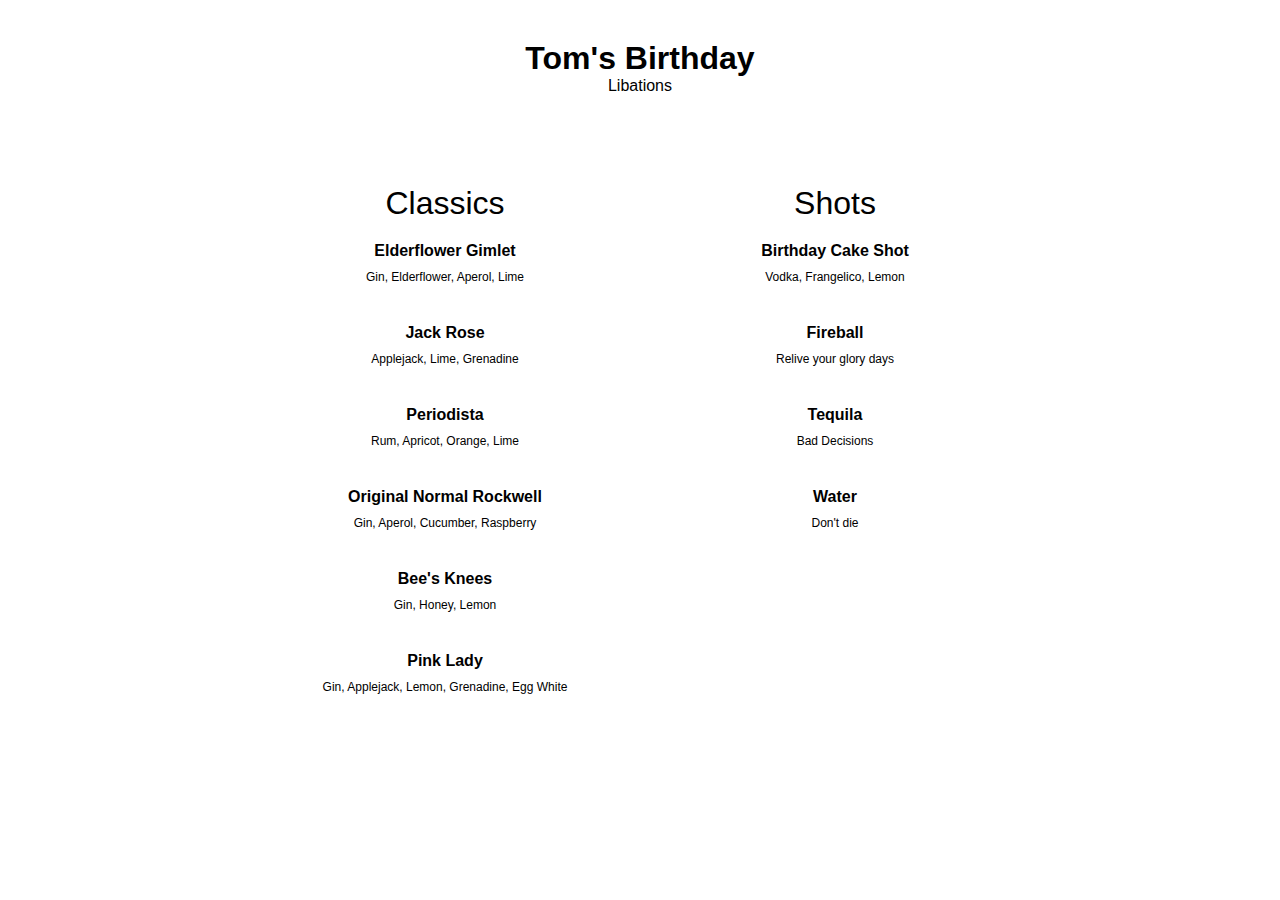
==== drinks.html @ 957f4aee "Add birthday things" ====
<html>
  <head>
    <link rel="stylesheet" type="text/css" href="main.css" />
    <meta property="og:title" content="Drink Menu - Tom's Birthday" />
    <meta property="og:description" content="We gonna get crunk" />
  </head>
  <body>
    <div class="Header">
      <h1>Tom's Birthday</h1>
      <span>Libations</span>
    </div>
    <div class="Row">
      <div class="Column ColumnBorder">
        <div class="ColumnHeaderDecoration"></div>
        <div class="ColumnHeader">Classics</div>
        <div class="Drink">
          <div class="Name">
            Elderflower Gimlet
          </div>
          <div class="Ingredients">
            Gin, Elderflower, Aperol, Lime
          </div>
        </div>
        <div class="Drink">
          <div class="Name">
            Jack Rose
          </div>
          <div class="Ingredients">
            Applejack, Lime, Grenadine
          </div>
        </div>
        <div class="Drink">
          <div class="Name">
            Periodista
          </div>
          <div class="Ingredients">
            Rum, Apricot, Orange, Lime
          </div>
        </div>
        <div class="Drink">
          <div class="Name">
            Original Normal Rockwell
          </div>
          <div class="Ingredients">
            Gin, Aperol, Cucumber, Raspberry
          </div>
        </div>
        <div class="Drink">
          <div class="Name">
            Bee's Knees
          </div>
          <div class="Ingredients">
            Gin, Honey, Lemon
          </div>
        </div>
        <div class="Drink">
          <div class="Name">
            Pink Lady
          </div>
          <div class="Ingredients">
            Gin, Applejack, Lemon, Grenadine, Egg White
          </div>
        </div>
        <div class="ColumnHeaderDecoration"></div>
      </div>
      <div class="Column">
        <div class="ColumnHeaderDecoration"></div>
        <div class="ColumnHeader">Shots</div>
        <div class="Drink">
          <div class="Name">
            Birthday Cake Shot
          </div>
          <div class="Ingredients">
            Vodka, Frangelico, Lemon
          </div>
        </div>
        <div class="Drink">
          <div class="Name">
            Fireball
          </div>
          <div class="Ingredients">
            Relive your glory days
          </div>
        </div>
        <div class="Drink">
          <div class="Name">
            Tequila
          </div>
          <div class="Ingredients">
            Bad Decisions
          </div>
        </div>
        <div class="Drink">
          <div class="Name">
            Water
          </div>
          <div class="Ingredients">
            Don't die
          </div>
        </div>
        <div class="ColumnHeaderDecoration"></div>
      </div>
    </div>
  </body>
</html>
---- main.css ----
::-webkit-scrollbar {
  display: none;
}

body {
  font-family: Droid Serif, sans-serif;
  margin: 30px 450px;
}

@media screen and (max-width: 1400px) {
  body {
    margin: 30px 250px;
  }
}

@media screen and (max-width: 925px) {
  body {
    margin: 30px 180px;
  }
}

@media screen and (max-width: 600px) {
  body {
    margin: 30px 10px;
  }
}

h1 {
  margin: 0;
}

.Details {
  margin-bottom: 60px;
  text-align: start;
}

.BigButton {
  border-radius: 5px;
  border: 1px solid black;
  cursor: pointer;
  font-size: 24px;
  font-weight: 300;
  padding: 30px;
  width: 290px;
  margin-bottom: 20px;
}

.Column {
  display: flex;
  flex-direction: column;
  text-align: center;
  width: 100%;
}

.ColumnHeader {
  font-size: 32px;
}

.ColumnHeaderDecoration {
  background: transparent
    url('https://getbento.imgix.net/accounts/88637fbce6d0e43168da7772a4f1ce4a/media/images/83340underline2.png?fit=max&w=1800&auto=format,compress')
    no-repeat center center;
  height: 20px;
  margin: 10px 50px 20px;
}

.Description {
  font-size: 12px;
  font-style: italic;
  margin-top: 3px;
}

.Drink {
  margin: 20px 0;
}

.FirstColumn {
  border-right: 1px solid black;
}

.Header {
  display: flex;
  flex-direction: column;
  align-items: center;
  margin: 40px 0;
}

.Ingredients {
  margin-top: 10px;
  font-size: 12px;
}

.Name {
  font-weight: bold;
}

.Row {
  display: flex;
  flex-direction: row;
}
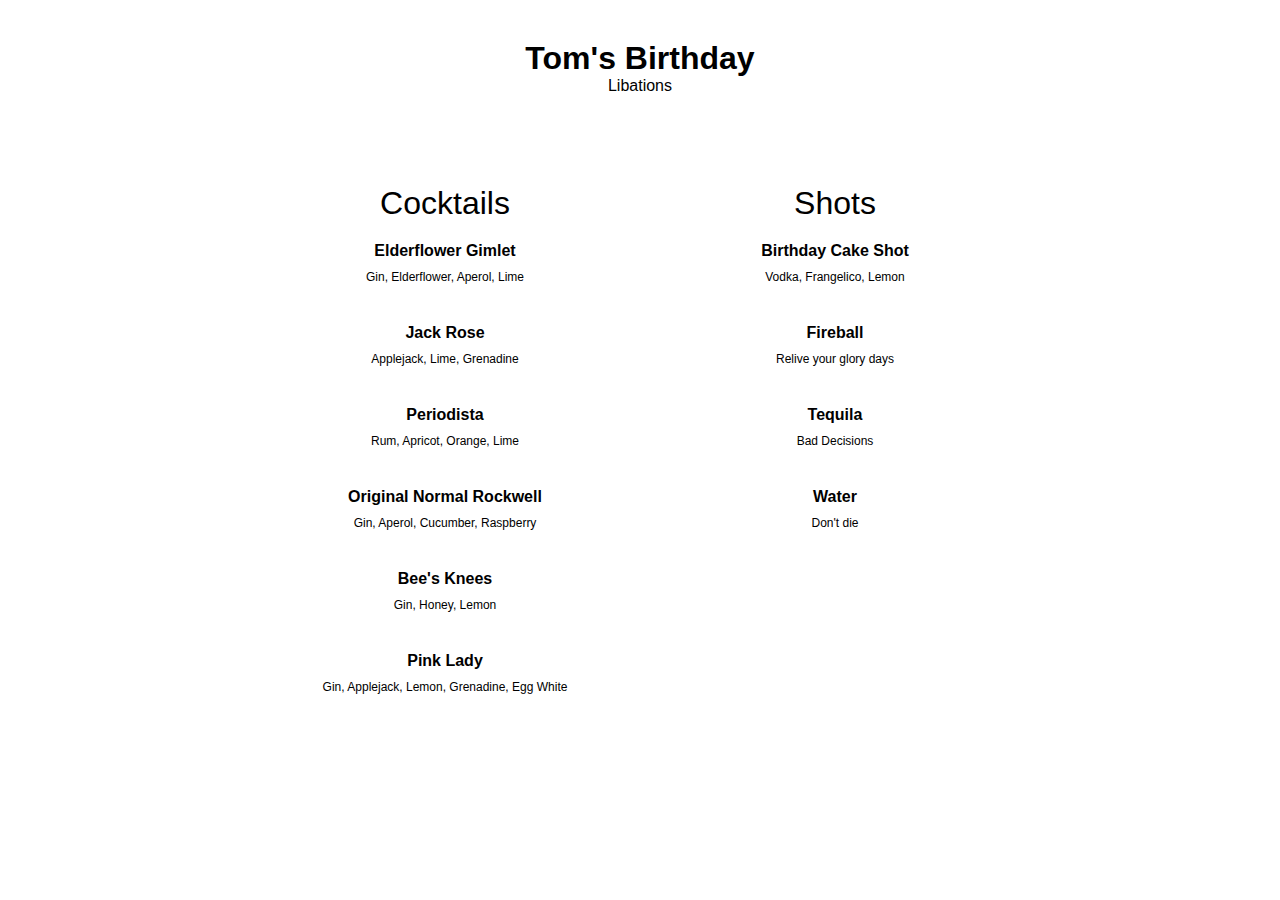
==== commit a1984d93: "Add rules" ====
--- a/drinks.html
+++ b/drinks.html
@@ -12,7 +12,7 @@
     <div class="Row">
       <div class="Column ColumnBorder">
         <div class="ColumnHeaderDecoration"></div>
-        <div class="ColumnHeader">Classics</div>
+        <div class="ColumnHeader">Cocktails</div>
         <div class="Drink">
           <div class="Name">
             Elderflower Gimlet
--- a/main.css
+++ b/main.css
@@ -30,7 +30,7 @@
 }
 
 .Details {
-  margin-bottom: 60px;
+  margin-bottom: 20px;
   text-align: start;
 }
 
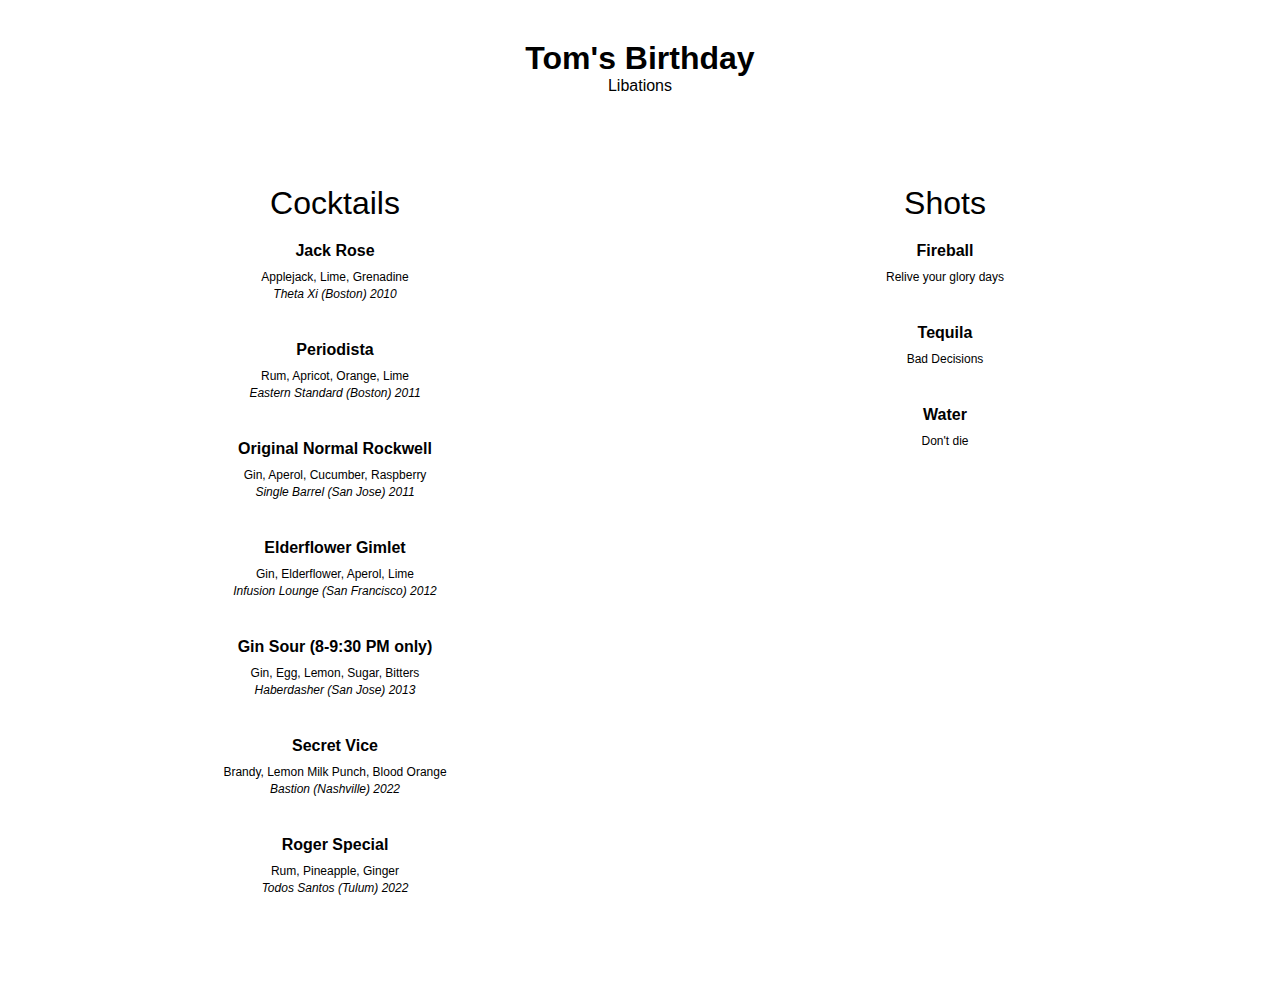
==== commit 1c4129a1: "update: 2022 birthday" ====
--- a/drinks.html
+++ b/drinks.html
@@ -14,21 +14,18 @@
         <div class="ColumnHeaderDecoration"></div>
         <div class="ColumnHeader">Cocktails</div>
         <div class="Drink">
-          <div class="Name">
-            Elderflower Gimlet
-          </div>
-          <div class="Ingredients">
-            Gin, Elderflower, Aperol, Lime
-          </div>
-        </div>
-        <div class="Drink">
+
           <div class="Name">
             Jack Rose
           </div>
           <div class="Ingredients">
             Applejack, Lime, Grenadine
           </div>
+          <div class="Description">
+            Theta Xi (Boston) 2010
+          </div>
         </div>
+
         <div class="Drink">
           <div class="Name">
             Periodista
@@ -36,7 +33,11 @@
           <div class="Ingredients">
             Rum, Apricot, Orange, Lime
           </div>
+          <div class="Description">
+            Eastern Standard (Boston) 2011
+          </div>
         </div>
+
         <div class="Drink">
           <div class="Name">
             Original Normal Rockwell
@@ -44,36 +45,64 @@
           <div class="Ingredients">
             Gin, Aperol, Cucumber, Raspberry
           </div>
+          <div class="Description">
+            Single Barrel (San Jose) 2011
+          </div>
         </div>
+
         <div class="Drink">
           <div class="Name">
-            Bee's Knees
+            Elderflower Gimlet
           </div>
           <div class="Ingredients">
-            Gin, Honey, Lemon
+            Gin, Elderflower, Aperol, Lime
+          </div>
+          <div class="Description">
+            Infusion Lounge (San Francisco) 2012
           </div>
         </div>
+
         <div class="Drink">
           <div class="Name">
-            Pink Lady
+            Gin Sour (8-9:30 PM only)
           </div>
           <div class="Ingredients">
-            Gin, Applejack, Lemon, Grenadine, Egg White
+            Gin, Egg, Lemon, Sugar, Bitters
+          </div>
+          <div class="Description">
+            Haberdasher (San Jose) 2013
           </div>
         </div>
+
+        <div class="Drink">
+          <div class="Name">
+            Secret Vice
+          </div>
+          <div class="Ingredients">
+            Brandy, Lemon Milk Punch, Blood Orange
+          </div>
+          <div class="Description">
+            Bastion (Nashville) 2022
+          </div>
+        </div>
+
+        <div class="Drink">
+          <div class="Name">
+            Roger Special
+          </div>
+          <div class="Ingredients">
+            Rum, Pineapple, Ginger
+          </div>
+          <div class="Description">
+            Todos Santos (Tulum) 2022
+          </div>
+        </div>
+
         <div class="ColumnHeaderDecoration"></div>
       </div>
       <div class="Column">
         <div class="ColumnHeaderDecoration"></div>
         <div class="ColumnHeader">Shots</div>
-        <div class="Drink">
-          <div class="Name">
-            Birthday Cake Shot
-          </div>
-          <div class="Ingredients">
-            Vodka, Frangelico, Lemon
-          </div>
-        </div>
         <div class="Drink">
           <div class="Name">
             Fireball
--- a/main.css
+++ b/main.css
@@ -4,25 +4,7 @@
 
 body {
   font-family: Droid Serif, sans-serif;
-  margin: 30px 450px;
-}
-
-@media screen and (max-width: 1400px) {
-  body {
-    margin: 30px 250px;
-  }
-}
-
-@media screen and (max-width: 925px) {
-  body {
-    margin: 30px 180px;
-  }
-}
-
-@media screen and (max-width: 600px) {
-  body {
-    margin: 30px 10px;
-  }
+  margin: 30px;
 }
 
 h1 {
@@ -32,6 +14,10 @@
 .Details {
   margin-bottom: 20px;
   text-align: start;
+}
+
+.Details > li {
+  margin-bottom: 10px;
 }
 
 .BigButton {
@@ -50,6 +36,7 @@
   flex-direction: column;
   text-align: center;
   width: 100%;
+  max-width: 800px;
 }
 
 .ColumnHeader {
@@ -97,4 +84,6 @@
 .Row {
   display: flex;
   flex-direction: row;
+  justify-content: center;
+  width: 100%;
 }
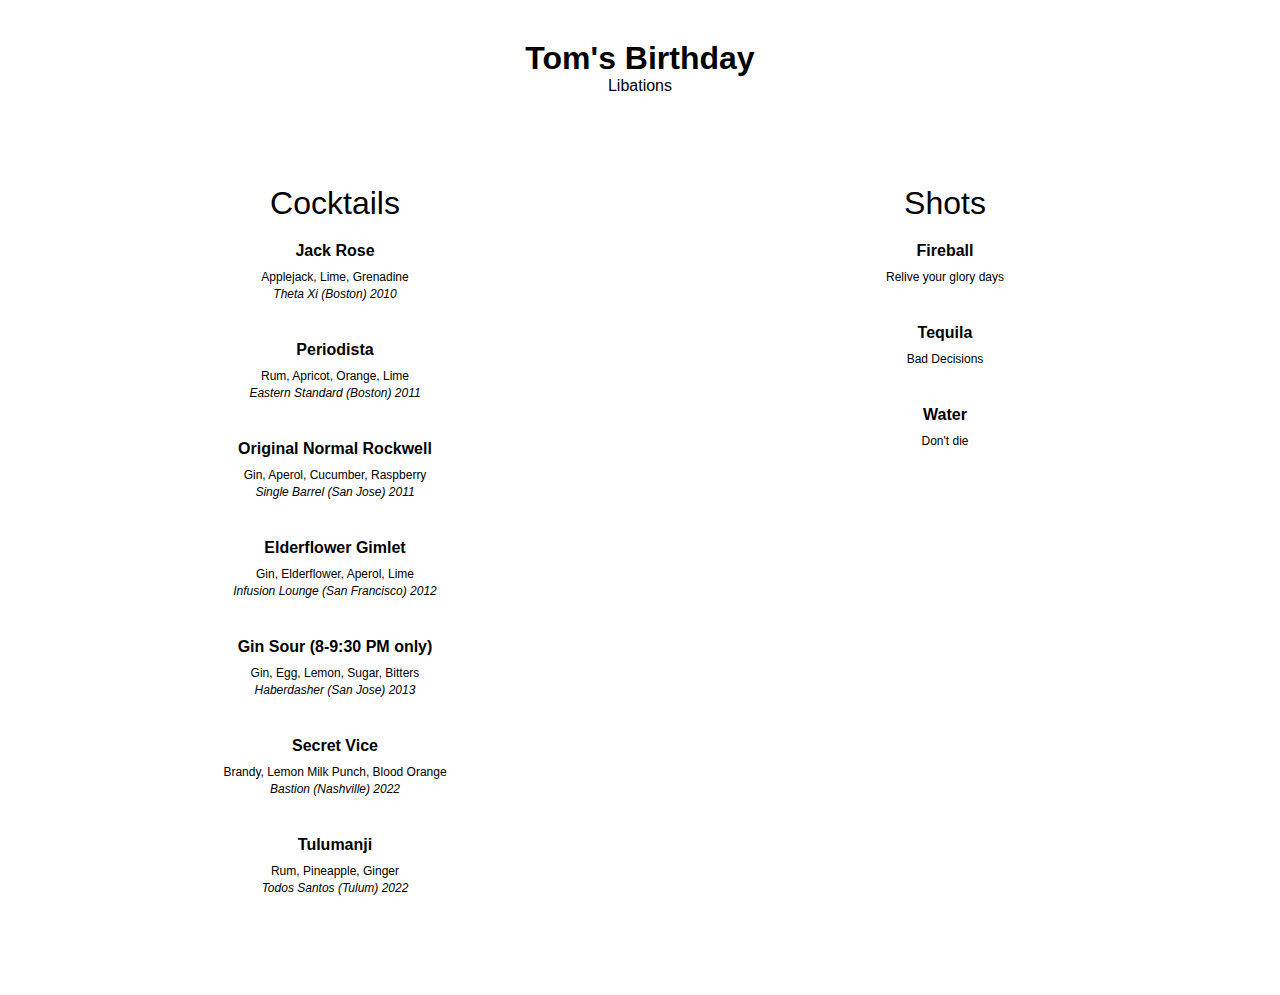
==== commit aaadd896: "Update drinks.html" ====
--- a/drinks.html
+++ b/drinks.html
@@ -88,7 +88,7 @@
 
         <div class="Drink">
           <div class="Name">
-            Roger Special
+            Tulumanji
           </div>
           <div class="Ingredients">
             Rum, Pineapple, Ginger
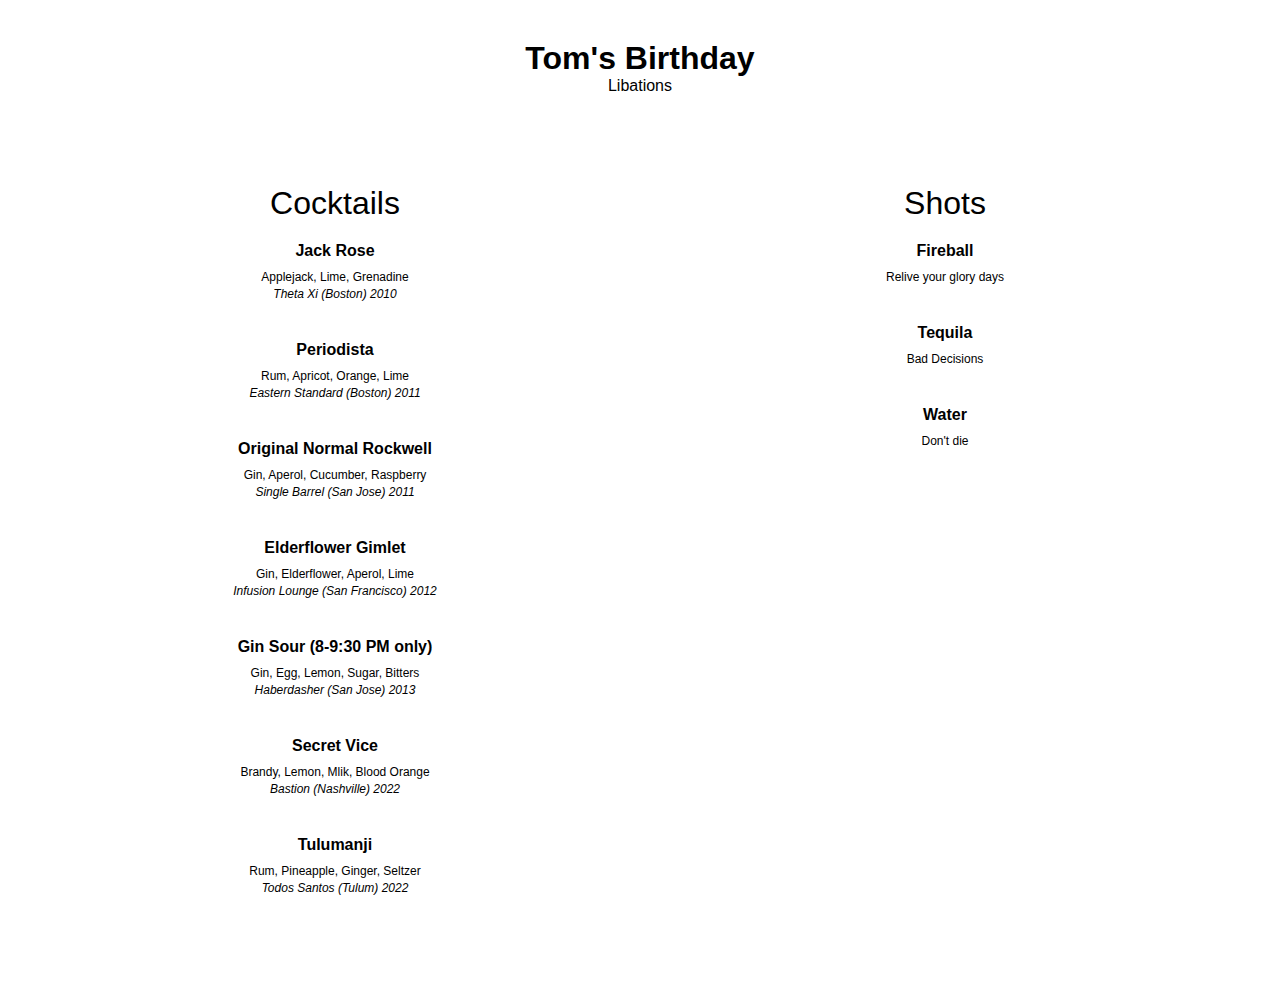
==== commit 8634da58: "Update drinks.html" ====
--- a/drinks.html
+++ b/drinks.html
@@ -79,7 +79,7 @@
             Secret Vice
           </div>
           <div class="Ingredients">
-            Brandy, Lemon Milk Punch, Blood Orange
+            Brandy, Lemon, Mlik, Blood Orange
           </div>
           <div class="Description">
             Bastion (Nashville) 2022
@@ -91,7 +91,7 @@
             Tulumanji
           </div>
           <div class="Ingredients">
-            Rum, Pineapple, Ginger
+            Rum, Pineapple, Ginger, Seltzer
           </div>
           <div class="Description">
             Todos Santos (Tulum) 2022
